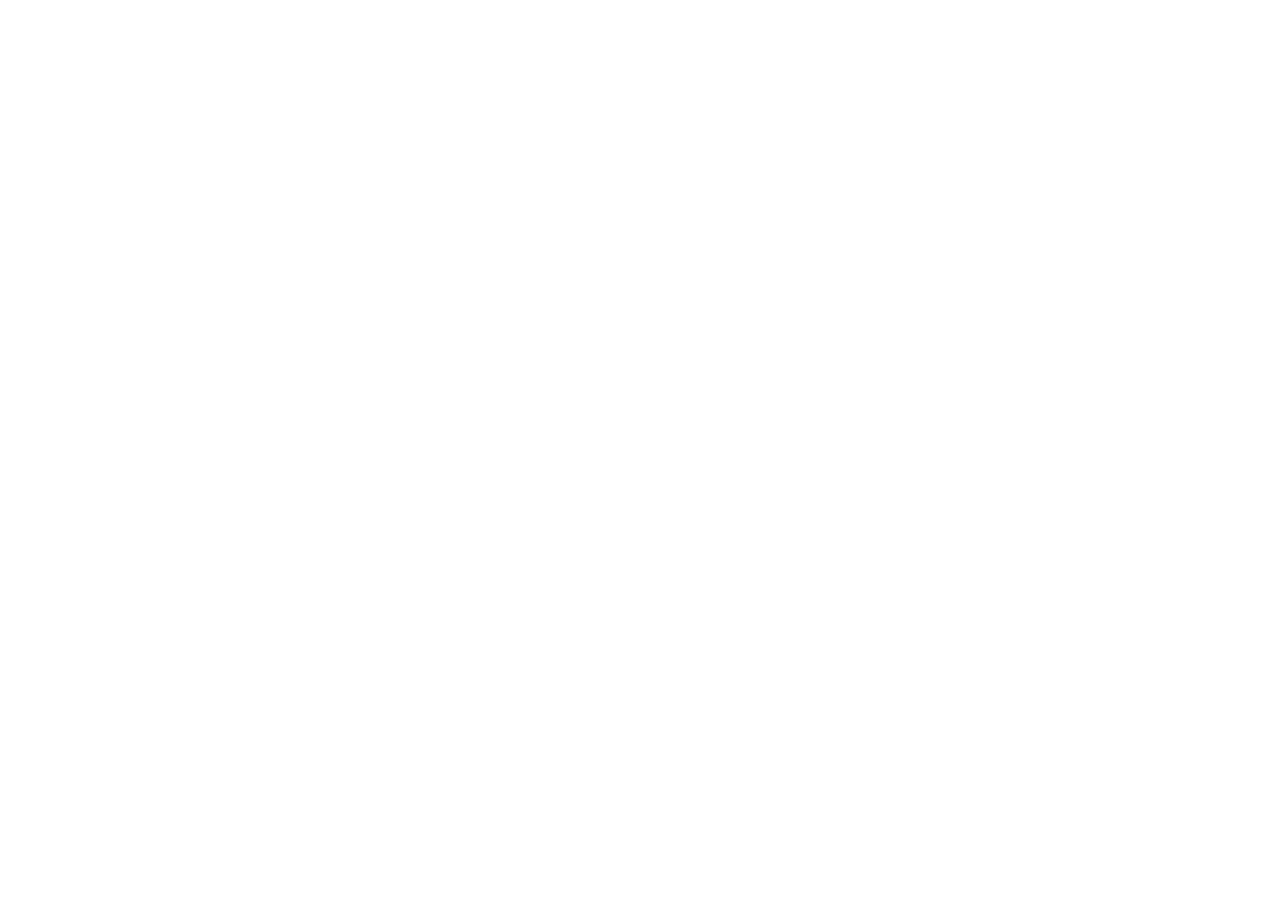
==== index.html @ 6504b653 "added HTML and CSS files to repo" ====
<!DOCTYPE html>
<html lang="en-US">

  <head>
    <meta charset="UTF-8">
    <title>Stock Title</title>
    <link rel="stylesheet" href="assets/reset.css">
    <link rel="stylesheet" href="assets/style.css">
  </head>
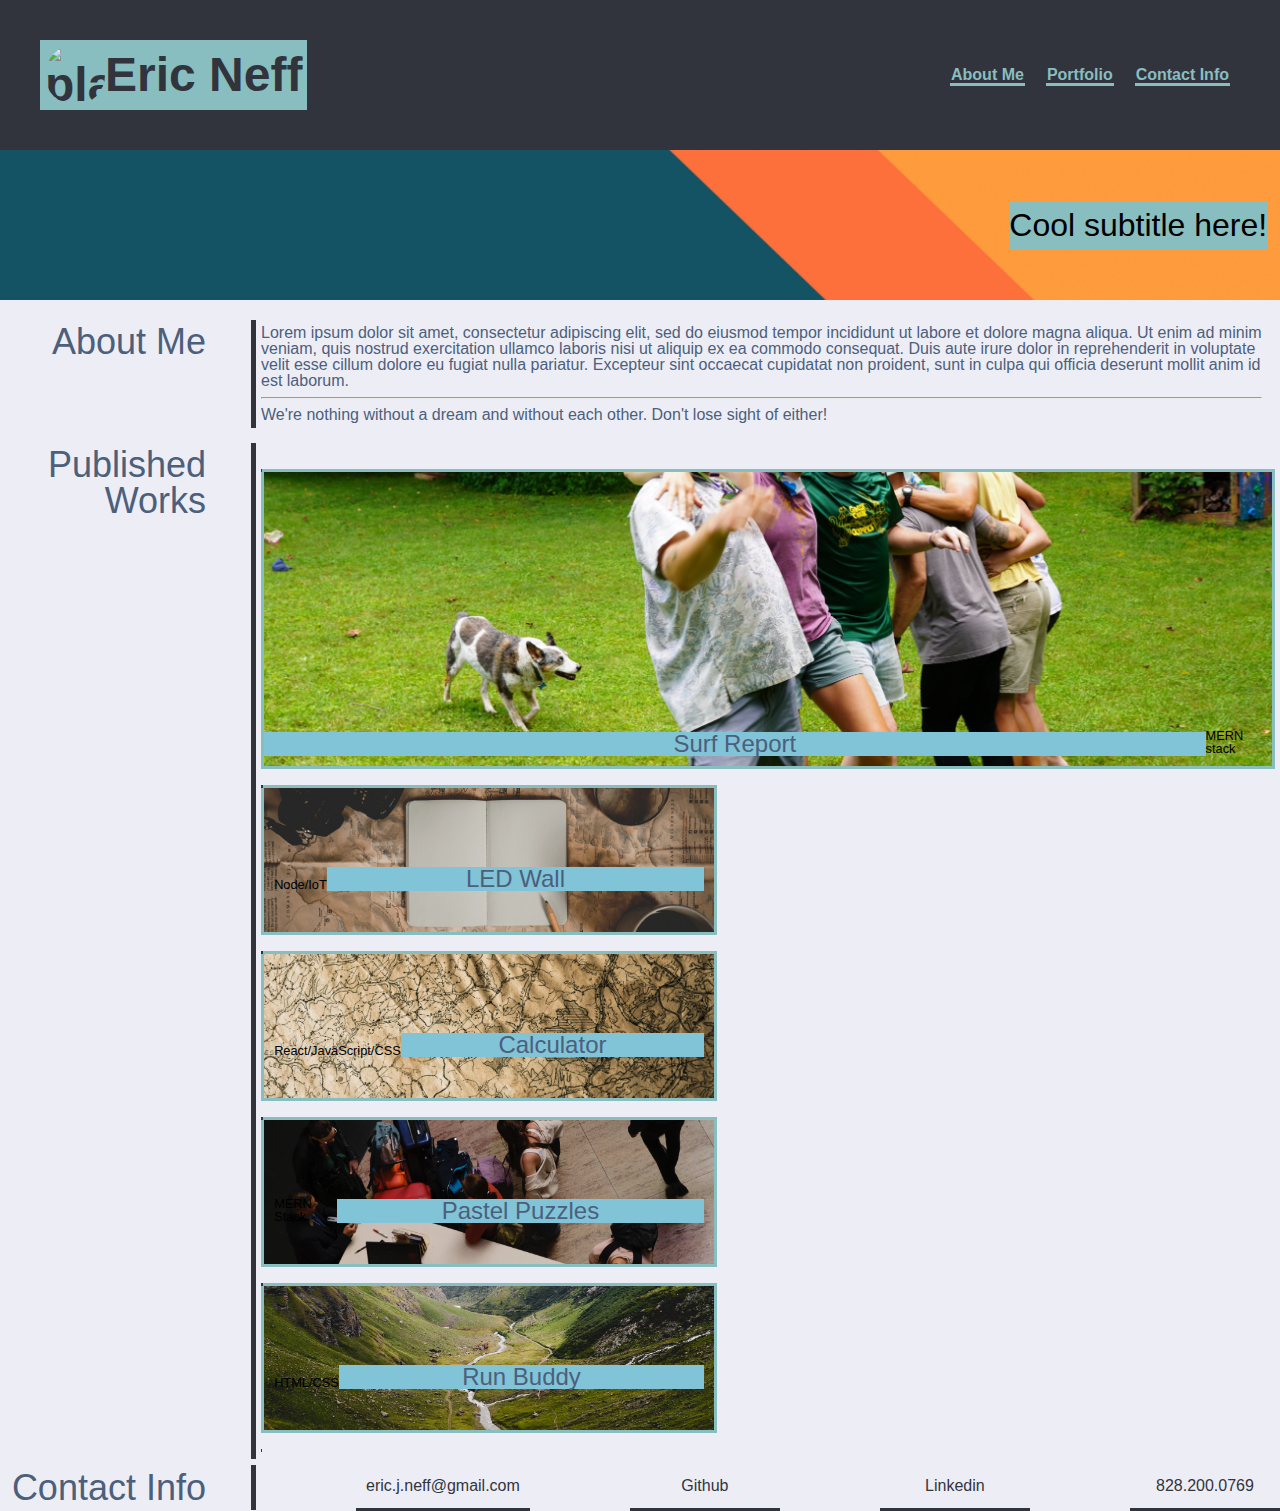
==== commit aa43b698: "tweaked HTML file and file name" ====
--- a/index.html
+++ b/index.html
@@ -3,7 +3,99 @@
 
   <head>
     <meta charset="UTF-8">
-    <title>Stock Title</title>
-    <link rel="stylesheet" href="assets/reset.css">
-    <link rel="stylesheet" href="assets/style.css">
-  </head>+    <title>Professional Web Developer Portfolio Page</title>
+    <meta name="viewport" content="width=device-width,initial-scale=1"/>
+    <link rel="stylesheet" href="assets/styles/reset.css">
+    <link rel="stylesheet" href="assets/styles/style.css">
+  </head>
+
+  <body>
+    <!-- Header -->
+    <header>
+      
+      <h1> <img src="https://images.unsplash.com/photo-1536048810607-3dc7f86981cb?ixlib=rb-4.0.3&ixid=MnwxMjA3fDB8MHxwaG90by1wYWdlfHx8fGVufDB8fHx8&auto=format&fit=crop&w=435&q=80" alt="placeholder avatar"/>Eric Neff</h1>
+        <nav>
+            <ul>
+                <li><a href="#section1">About Me</a></li>
+                <li><a href="#section2">Portfolio</a></li>
+                <li><a href="#section3">Contact Info</a></li>
+            </ul>
+        </nav>
+    </header>
+
+    <!-- Navbar -->
+    <section class="subtitle">
+        <ul>Cool subtitle here!</ul>
+    </section>
+    </div>
+
+    <main>
+
+        <!-- About Me section start -->
+        <div class="info" id="section1">
+            <div class="title">
+                <h2>About Me</h2>
+            </div>
+            <section class="bio">
+                <p>Lorem ipsum dolor sit amet, consectetur adipiscing elit, sed do eiusmod tempor incididunt ut labore et dolore magna aliqua. Ut enim ad minim veniam, quis nostrud exercitation ullamco laboris nisi ut aliquip ex ea commodo consequat. Duis aute irure dolor in reprehenderit in voluptate velit esse cillum dolore eu fugiat nulla pariatur. Excepteur sint occaecat cupidatat non proident, sunt in culpa qui officia deserunt mollit anim id est laborum.</p>
+                <hr>
+                <p>We're nothing without a dream and without each other. Don't lose sight of either! </p>
+            </section>
+        </div>
+        <!-- About Me section end -->
+
+        <!-- Applications section -->
+        <div class="title">
+            <h2>Published Works</h2>
+        </div>
+        <div class="applications" id="section2">
+            <a href="https://www.google.com" id="main" target="_blank">
+                <div class="main-app">
+                <!-- <div class="box" id="main"> -->
+                    
+                        <h3>Surf Report</h3>
+                        <small>MERN stack</small>
+                    
+                <!-- </div> -->
+                </div>
+            </a>
+            <a href="https://www.noc.com">
+                <div class="box" id="LED">
+                    <h3>LED Wall</h3>
+                    <small>Node/IoT</small>
+                </div>
+            </a>
+            <a href="https://www.weather.gov" target="_blank">
+                <div class="box" id="calculator">
+                    <h3>Calculator</h3>
+                    <small>React/JavaScript/CSS</small>
+                </div>
+            </a>
+            <a href="https://www.nasa.gov" target="_blank">
+                <div class="box" id="pastel">
+                    <h3>Pastel Puzzles</h3>
+                    <small>MERN Stack</small>    
+                </div>
+            </a>
+            <a href="https://www.espn.com" target="_blank">
+                <div class="box" id="buddy">
+                    <h3>Run Buddy</h3>
+                    <small>HTML/CSS</small>
+                </div>
+            </a>
+
+        </div>
+    </main>
+
+    <!-- Footer -->
+    <footer id="section3">
+        <div class="title"><h2>Contact Info</h2></div>
+            <!-- <div class="content"> -->
+                <a href="mailto:eric.j.neff@gmail.com"><span>eric.j.neff@gmail.com</span></a>
+                <a href="https://github.com/neffej/">Github</a>
+                <a href="https://www.linkedin.com/in/eric-james-neff">Linkedin</a>
+                <a>828.200.0769</a>
+            <!-- </div> -->
+    </footer>
+    </body>
+    </html>
--- a/assets/styles/style.css
+++ b/assets/styles/style.css
@@ -0,0 +1,397 @@
+* {
+  box-sizing: border-box;
+}
+
+:root{
+  --text: #4c5f7b;
+  --teal: #88bebf;
+  --dark:#32343d;
+  --light: #ededf6; 
+}
+
+/* General settings */
+a {
+  outline:none;
+  text-decoration: none;
+  padding: 2px 1px 0;
+  border-bottom: 3px solid var(--dark);
+}
+
+body {
+  font-family: Verdana, Geneva, Tahoma, sans-serif;
+  margin: 0;
+  display: flex;
+  flex-direction: column;
+  min-height: 100vh;
+  justify-content: flex-start;
+}
+
+h1 {
+  font-size: 48px;
+  padding: 5px;
+}
+
+h2 {
+  display:inline-block;
+  margin: 2% 0;
+  padding: 0 5px;
+  min-width:200px;
+  font-size: 48px;
+  align-content: center;
+  /* border-right: 5px solid var(--dark); */
+}
+
+h3 {
+  text-align: center;
+  background-color: #81c3d7;
+  color: var(--text);
+  font-size:x-large;
+  width:100%;
+}
+
+
+/* Header Section start */
+header {
+  padding: 40px;
+  text-align: center;
+  background-color:var(--dark)  ;
+  color: var(--teal);
+  width:100%;
+  min-width: 768px;
+  display:flex;
+  justify-content: space-between;
+  align-items: center;
+
+}
+
+header h1{
+  display: flex;
+  align-items: center;
+  background-color: #88bebf;
+  color: #32343d;
+  font-weight: 800;
+
+}
+
+header img{
+  height: 60px;
+  width: 60px;
+  border-radius: 50%;
+  order: 0;
+}
+
+header nav{
+  order:3;
+}
+
+header li{
+  padding:5px;
+  border-bottom: 3px var(--teal);
+  color: var(--teal);
+}
+
+nav ul {
+  display: flex;
+  justify-content: space-between;
+  min-width: 300px;
+  padding:5px;
+  line-height:1.5;
+}
+
+nav a {
+  color: var(--teal);
+  font-weight: bold;
+  text-decoration: none;
+  border-bottom: solid var(--teal);
+}
+
+nav a:hover {
+  color: #fff;
+}
+/* Header Section end */
+
+/* Main section stylings */
+.title {
+  border-right: 5px solid var(--dark);
+  min-height: 100%;
+  text-align: right;
+  padding-right: 40px;
+  min-width: 20%;
+  max-width: 20%;
+}
+
+.title h2 {
+  font-size: 36px;
+}
+
+main {
+  display: flex;
+  flex-wrap: wrap;
+  flex-grow: 1;
+  background-color: #ededf6;
+  color: #4c5f7b;
+  min-width:768;
+  padding:5px 0px;
+}
+
+/* Main section end */
+
+/* Hero section start */
+.subtitle{
+  background-image: url("../images/banner3.jpg");
+  height:150px;
+  width:100%;
+  padding:4% 1%;
+  background-position: center;
+  background-repeat:no-repeat;
+  background-size:cover;
+  display:flex;  
+  flex-direction:row-reverse;
+  align-items: flex-end;
+}
+
+.subtitle ul{
+  font-size: 32px;
+  background-color:var(--teal);
+  line-height: 1.5;
+}
+/* Hero section end */
+
+/* About Me section stylings */
+.bio{
+  padding:5px;
+  display:inline-block;
+  min-width: 79%;
+  max-width: 79%
+  /* border-left: 3px solid var(--dark); */
+}
+
+.info {
+  padding:15px 0px;
+  display:flex;
+  background-color: var(--light);
+}
+/* About Me end */
+
+/* Applications stylings */
+#section2{
+  background-color: var(--light);
+ }
+
+.applications {
+  flex: 4;
+  width: 600 px;
+  height: auto;
+  background-color: #fff;
+  padding: 5px;
+  margin: 5px 0px;
+  /* display: block; */
+  flex-wrap: wrap;
+  /* justify-content: space-evenly;
+  align-items: flex-start;  */
+  /* border-left:3px solid var(--dark); */
+}
+
+
+.main-app{
+  background-image: url("../images/party shot.jpg");
+  height:300px;
+  width:100%;
+  /* margin-bottom: 0.5%; */
+  background-size:cover;
+  background-position:center;
+  display:flex;
+  align-items:flex-end;
+  padding-bottom:1%;
+  border: 3px solid var(--teal);
+}
+
+.main-app div{
+  background-color: var(--teal);
+  color: var(--text);
+  font-size:32px;
+  display:flex;
+  flex-direction:column;
+  align-items:flex-start;
+}
+
+div small{
+  font-size:80%;
+  color:black;
+  /* display:block; */
+}
+
+#calculator {
+  background-image: url("../images/nik-shuliahin-rkFIIE9PxH0-unsplash.jpg");
+  height:150px;
+  width:45%;
+  padding:4% 1%;
+  background-position: center;
+  background-repeat:no-repeat;
+  background-size:cover;
+  display:flex;  
+  flex-direction:row-reverse;
+  align-items: flex-end;
+  border: 3px solid var(--teal);
+}
+
+#LED{
+  background-image: url("../images/clay-banks-pNEmlb1CMZM-unsplash.jpg");
+  height:150px;
+  width:45%;
+  padding:4% 1%;
+  background-position: center;
+  background-repeat:no-repeat;
+  background-size:cover;
+  display:flex;  
+  flex-direction:row-reverse;
+  align-items: flex-end;
+  border: 3px solid var(--teal);
+}
+
+#pastel{
+  background-image: url("../images/marquise-de-photographie-HLbyCQDwQIg-unsplash.jpg");
+  height:150px;
+  width:45%;
+  padding:4% 1%;
+  background-position: center;
+  background-repeat:no-repeat;
+  background-size:cover;
+  display:flex;  
+  flex-direction:row-reverse;
+  align-items: flex-end;
+  border: 3px solid var(--teal);
+}
+
+#buddy{
+  background-image: url("../images/mario-alvarez-M1YdS0g8SRA-unsplash.jpg");
+  height:150px;
+  width:45%;
+  padding:4% 1%;
+  background-position: center;
+  background-repeat:no-repeat;
+  background-size:cover;
+  display:flex;  
+  flex-direction:row-reverse;
+  align-items: flex-end;
+  border: 3px solid var(--teal);
+}
+ 
+/* Applications end */
+
+/* Footer styling */
+footer {
+  width: 100%;
+  bottom: 0;
+  /* padding: 5px 10px; */
+  text-align: center;
+  background-color: var(--light);
+  color: var(--text);
+  margin-top: auto;
+  display:flex;
+  justify-content: space-between;
+  align-items: center;
+}
+
+footer a{
+  color:var(--dark);
+  display: inline-block;
+  justify-content: space-between;
+  min-width: 150px;
+  line-height:1.5;
+  border-bottom: 3px var(--dark);
+  padding:10px;
+}
+
+#section3 a{
+  border-bottom: 3px solid var(--dark);
+}
+/* Footer end */
+
+/* Active stylings */
+#main:hover {
+  border-width:5px;
+  box-shadow:inset black; 
+}
+
+@media screen and (max-width: 768px) {
+  header {
+    flex-direction: column;
+  }
+
+  .title{
+    min-width:100%;
+    max-width:100%;
+    border:0 0 3px 0 solid var(--dark;)
+  }
+
+  .bio{
+    min-width:100%;
+    max-width:100%;
+  }
+
+  .info{
+    flex-direction:column;
+  }
+  .applications{
+    flex-direction: column;
+  }
+  main {
+    flex-direction: column;
+  }
+
+  }
+}
+
+/* Active stylings end */
+
+
+
+/* Unused stylings below: */
+
+
+/* aside {
+  width: 10%;
+  box-shadow: inset 5px 0 5px -5px var(--dark);
+
+  padding: 15px;
+  text-align: left;
+  background-color: var(--light);
+  color: var(--text);
+} */
+
+/* h1 img{
+  padding:10px;
+} */
+
+/* .card {
+  border-width:0px;
+  border-color:black;
+  padding: 10px;
+  margin: 20px;
+  flex: 0 0 300px;
+  border-radius: 25px;
+  background-color: var(--light);
+}
+
+.card h3 {
+  padding: 20px;
+  margin: 0;
+  border-radius:  25px 25px 0px 0px ;
+  color:black;
+  font-weight: 700;
+}
+
+.card p {
+  text-align: center;
+}
+
+.card img {
+  width: 100%;
+  border-radius:  0 0 15px 15px;
+} */
+
+/* div > * .box {
+  background-color: var(--teal);
+  display:block;
+} */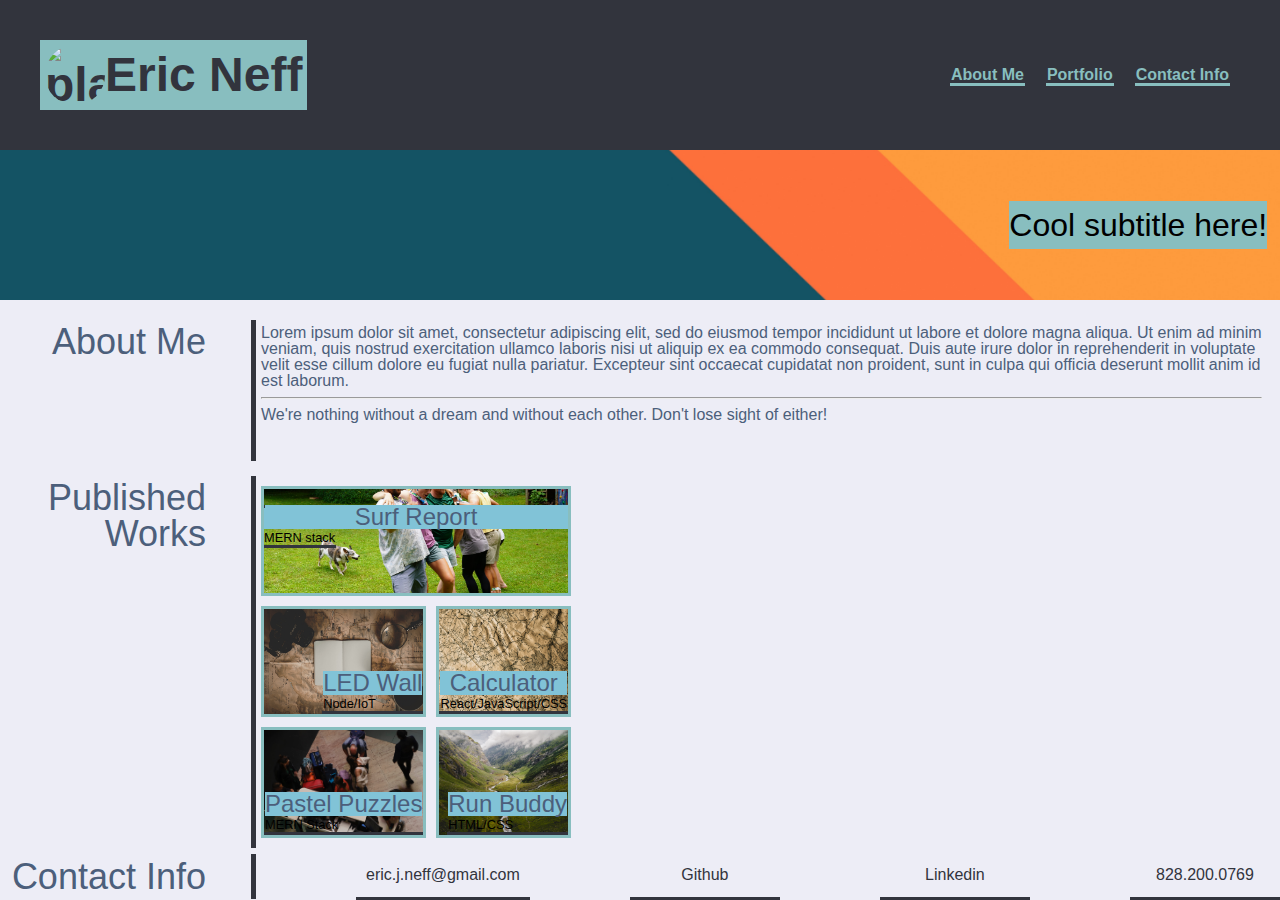
==== commit 84c3dd9f: "created grid display for images" ====
--- a/index.html
+++ b/index.html
@@ -49,40 +49,49 @@
             <h2>Published Works</h2>
         </div>
         <div class="applications" id="section2">
-            <a href="https://www.google.com" id="main" target="_blank">
-                <div class="main-app">
+            
+                <div class="one">
+                <a href="https://www.google.com" id="main" target="_blank">
                 <!-- <div class="box" id="main"> -->
                     
                         <h3>Surf Report</h3>
                         <small>MERN stack</small>
                     
                 <!-- </div> -->
+                </a>
                 </div>
-            </a>
-            <a href="https://www.noc.com">
-                <div class="box" id="LED">
+            
+            
+                <div class="two" id="LED">
+                    <a href="https://www.noc.com">
                     <h3>LED Wall</h3>
                     <small>Node/IoT</small>
+                    </a>
                 </div>
-            </a>
-            <a href="https://www.weather.gov" target="_blank">
-                <div class="box" id="calculator">
+            
+            
+                <div class="three" id="calculator">
+                    <a href="https://www.weather.gov" target="_blank">
                     <h3>Calculator</h3>
                     <small>React/JavaScript/CSS</small>
+                    </a>
                 </div>
-            </a>
-            <a href="https://www.nasa.gov" target="_blank">
-                <div class="box" id="pastel">
+            
+
+                <div class="four" id="pastel">
+                    <a href="https://www.nasa.gov" target="_blank">
                     <h3>Pastel Puzzles</h3>
                     <small>MERN Stack</small>    
+                </a>
                 </div>
-            </a>
-            <a href="https://www.espn.com" target="_blank">
-                <div class="box" id="buddy">
+
+ 
+                <div class="five" id="buddy">
+                    <a href="https://www.espn.com" target="_blank">
                     <h3>Run Buddy</h3>
                     <small>HTML/CSS</small>
+                    </a>
                 </div>
-            </a>
 
         </div>
     </main>
--- a/assets/styles/style.css
+++ b/assets/styles/style.css
@@ -179,40 +179,79 @@
  }
 
 .applications {
-  flex: 4;
-  width: 600 px;
-  height: auto;
+  display:grid;
+  grid-template-columns: 3, 1fr;
+  gap: 10px;
+  grid-auto-rows: minmax(100px, auto);
+
+  /* width: 600 px; */
+  /* height: auto; */
   background-color: #fff;
   padding: 5px;
   margin: 5px 0px;
   /* display: block; */
-  flex-wrap: wrap;
+  /* flex-wrap: wrap; */
   /* justify-content: space-evenly;
   align-items: flex-start;  */
   /* border-left:3px solid var(--dark); */
 }
 
-
-.main-app{
+.one {
+  grid-column-start:1;
+  grid-column-end:3;
+  grid-row-start:1;
+  grid-row-end:2;
+
+}
+
+.two{
+  grid-column:1;
+  grid-row:2;
+}
+
+.three{
+  grid-column:2;
+  grid-row:2;
+}
+
+.four{
+  grid-column:1;
+  grid-row:3;
+}
+
+.five{
+  grid-column:2;
+  grid-row:3;
+}
+
+
+
+.one{
   background-image: url("../images/party shot.jpg");
-  height:300px;
-  width:100%;
+  /* height:300px;
+  width:100%; */
   /* margin-bottom: 0.5%; */
   background-size:cover;
   background-position:center;
-  display:flex;
-  align-items:flex-end;
+  /* display:flex;
+  align-items:flex-end; */
   padding-bottom:1%;
   border: 3px solid var(--teal);
-}
-
-.main-app div{
+  opacity:1.0;
+}
+
+.one:hover{
+  box-shadow: inset 0 0 30px var(--teal);
+  opacity: 0.5;
+}
+
+.one div{
   background-color: var(--teal);
   color: var(--text);
   font-size:32px;
-  display:flex;
+  /* display:flex;
   flex-direction:column;
-  align-items:flex-start;
+  align-items:flex-start; */
 }
 
 div small{
@@ -221,60 +260,70 @@
   /* display:block; */
 }
 
+.applications>div {
+  border: 3px solid var(--teal);
+  opacity:1.0;
+}
+
+.applications>div:hover{
+  box-shadow: inset 0 0 30px var(--teal);
+  opacity: 0.5;
+}
+
 #calculator {
   background-image: url("../images/nik-shuliahin-rkFIIE9PxH0-unsplash.jpg");
-  height:150px;
-  width:45%;
-  padding:4% 1%;
+  /* height:150px;
+  width:45%; */
+  /* padding:4% 1%; */
   background-position: center;
   background-repeat:no-repeat;
   background-size:cover;
   display:flex;  
   flex-direction:row-reverse;
   align-items: flex-end;
-  border: 3px solid var(--teal);
+
 }
 
 #LED{
   background-image: url("../images/clay-banks-pNEmlb1CMZM-unsplash.jpg");
-  height:150px;
+  /* height:150px;
   width:45%;
-  padding:4% 1%;
+  padding:4% 1%; */
   background-position: center;
   background-repeat:no-repeat;
   background-size:cover;
   display:flex;  
   flex-direction:row-reverse;
   align-items: flex-end;
-  border: 3px solid var(--teal);
+  /* border: 3px solid var(--teal); */
 }
 
 #pastel{
   background-image: url("../images/marquise-de-photographie-HLbyCQDwQIg-unsplash.jpg");
-  height:150px;
+  /* height:150px;
   width:45%;
-  padding:4% 1%;
+  padding:4% 1%; */
   background-position: center;
   background-repeat:no-repeat;
   background-size:cover;
   display:flex;  
   flex-direction:row-reverse;
   align-items: flex-end;
-  border: 3px solid var(--teal);
+  /* border: 3px solid var(--teal); */
 }
 
 #buddy{
   background-image: url("../images/mario-alvarez-M1YdS0g8SRA-unsplash.jpg");
-  height:150px;
+  /* height:150px;
   width:45%;
-  padding:4% 1%;
+  padding:4% 1%; */
   background-position: center;
   background-repeat:no-repeat;
   background-size:cover;
   display:flex;  
   flex-direction:row-reverse;
   align-items: flex-end;
-  border: 3px solid var(--teal);
+  /* border: 3px solid var(--teal); */
 }
  
 /* Applications end */
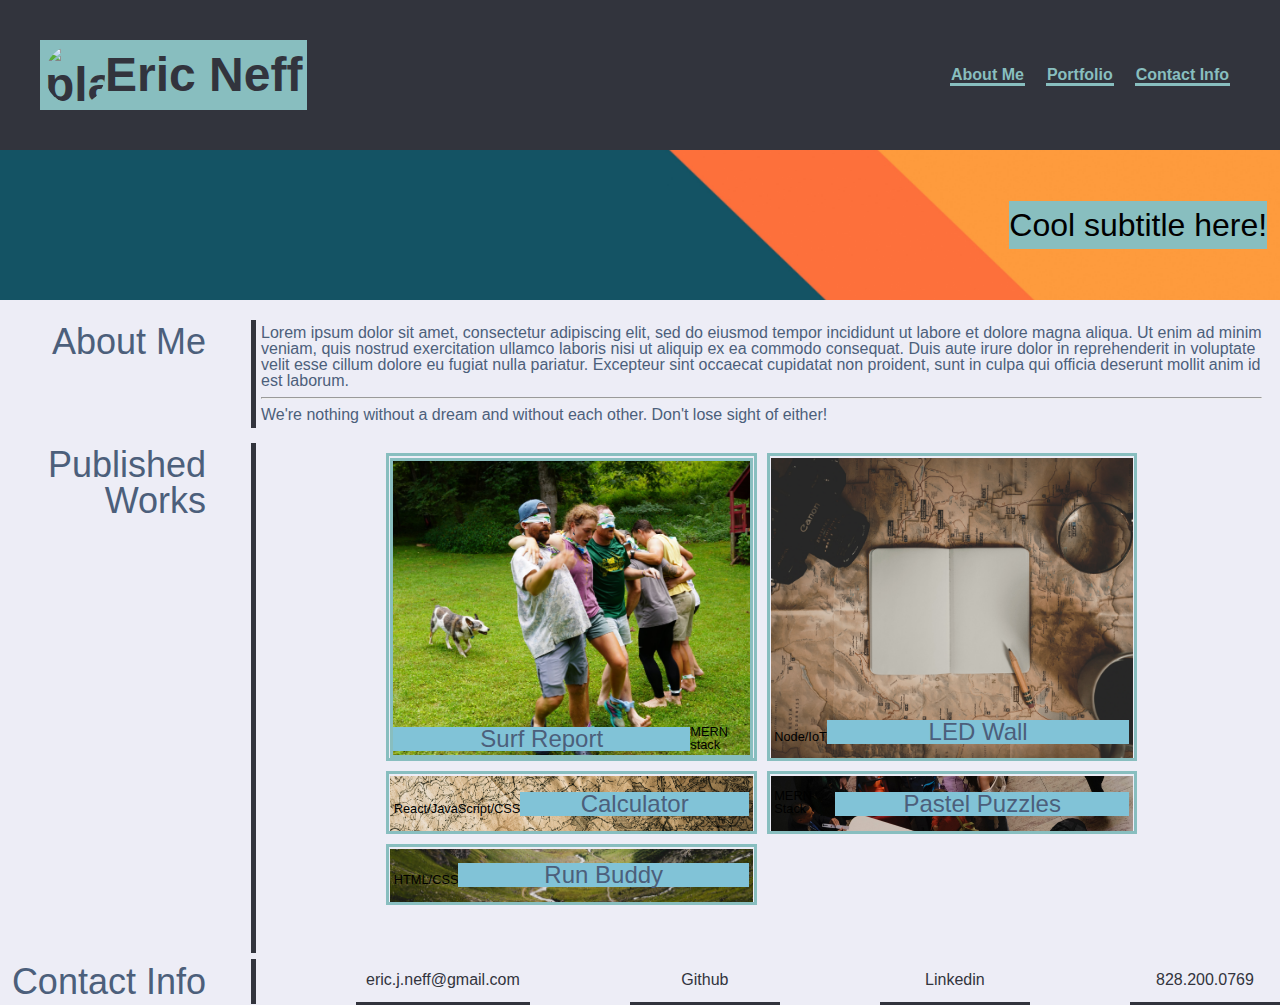
==== commit 76edc260: "edited grid stylings in Portfolio section" ====
--- a/index.html
+++ b/index.html
@@ -49,50 +49,47 @@
             <h2>Published Works</h2>
         </div>
         <div class="applications" id="section2">
-            
+            <div class="applications-grid">
+            <a href="https://www.google.com" id="main" target="_blank">
                 <div class="one">
-                <a href="https://www.google.com" id="main" target="_blank">
                 <!-- <div class="box" id="main"> -->
                     
                         <h3>Surf Report</h3>
                         <small>MERN stack</small>
                     
                 <!-- </div> -->
-                </a>
                 </div>
-            
-            
+            </a>            
+ 
+            <a href="https://www.noc.com">
                 <div class="two" id="LED">
-                    <a href="https://www.noc.com">
+
                     <h3>LED Wall</h3>
                     <small>Node/IoT</small>
-                    </a>
+
                 </div>
+            </a>            
             
-            
+            <a href="https://www.weather.gov" target="_blank">
                 <div class="three" id="calculator">
-                    <a href="https://www.weather.gov" target="_blank">
                     <h3>Calculator</h3>
                     <small>React/JavaScript/CSS</small>
-                    </a>
                 </div>
+            </a>
             
-
+            <a href="https://www.nasa.gov" target="_blank">
                 <div class="four" id="pastel">
-                    <a href="https://www.nasa.gov" target="_blank">
                     <h3>Pastel Puzzles</h3>
                     <small>MERN Stack</small>    
-                </a>
                 </div>
-
- 
+            </a>
+            <a href="https://www.espn.com" target="_blank"> 
                 <div class="five" id="buddy">
-                    <a href="https://www.espn.com" target="_blank">
                     <h3>Run Buddy</h3>
                     <small>HTML/CSS</small>
-                    </a>
                 </div>
-
+            </a>
+            </div>
         </div>
     </main>
 
--- a/assets/styles/style.css
+++ b/assets/styles/style.css
@@ -1,3 +1,9 @@
+/* This CSS file is a work in progress.  Commented-out stylings abound simply because I am unsure of the way 
+forward, and I do not want to throw something away before I know it's useless. 
+
+I hope to clean this page up over the course of the year and matriculate with a trim, clean, logical CSS file.
+Until then, please disregard the mess :).  */
+
 * {
   box-sizing: border-box;
 }
@@ -179,10 +185,11 @@
  }
 
 .applications {
-  display:grid;
-  grid-template-columns: 3, 1fr;
-  gap: 10px;
-  grid-auto-rows: minmax(100px, auto);
+  width: 79%;
+  display:flex;
+  height:500px;
+  justify-content: center;;
+
 
   /* width: 600 px; */
   /* height: auto; */
@@ -196,6 +203,14 @@
   /* border-left:3px solid var(--dark); */
 }
 
+.applications-grid{
+  width:75%;
+  display: grid;
+  grid-template-columns: repeat(2,1fr);
+  grid-template-rows:repeat(4,1fr);
+  gap: 10px;
+}
+
 .one {
   grid-column-start:1;
   grid-column-end:3;
@@ -228,13 +243,13 @@
 
 .one{
   background-image: url("../images/party shot.jpg");
-  /* height:300px;
-  width:100%; */
+  height:300px;
+  width:100%;
   /* margin-bottom: 0.5%; */
   background-size:cover;
   background-position:center;
-  /* display:flex;
-  align-items:flex-end; */
+  display:flex;
+  align-items:flex-end;
   padding-bottom:1%;
   border: 3px solid var(--teal);
   opacity:1.0;
@@ -260,21 +275,21 @@
   /* display:block; */
 }
 
-.applications>div {
+.applications-grid>a {
   border: 3px solid var(--teal);
   opacity:1.0;
 }
 
-.applications>div:hover{
+.applications-grid>a:hover{
   box-shadow: inset 0 0 30px var(--teal);
   opacity: 0.5;
 }
 
 #calculator {
   background-image: url("../images/nik-shuliahin-rkFIIE9PxH0-unsplash.jpg");
-  /* height:150px;
-  width:45%; */
-  /* padding:4% 1%; */
+  height:100%;
+  width:100%; 
+  padding:4% 1%;
   background-position: center;
   background-repeat:no-repeat;
   background-size:cover;
@@ -286,9 +301,9 @@
 
 #LED{
   background-image: url("../images/clay-banks-pNEmlb1CMZM-unsplash.jpg");
-  /* height:150px;
-  width:45%;
-  padding:4% 1%; */
+  height:100%;
+  width:100%;
+  padding:4% 1%;
   background-position: center;
   background-repeat:no-repeat;
   background-size:cover;
@@ -300,9 +315,9 @@
 
 #pastel{
   background-image: url("../images/marquise-de-photographie-HLbyCQDwQIg-unsplash.jpg");
-  /* height:150px;
-  width:45%;
-  padding:4% 1%; */
+  height:100%px;
+  width:100%;
+  padding:4% 1%;
   background-position: center;
   background-repeat:no-repeat;
   background-size:cover;
@@ -314,9 +329,9 @@
 
 #buddy{
   background-image: url("../images/mario-alvarez-M1YdS0g8SRA-unsplash.jpg");
-  /* height:150px;
-  width:45%;
-  padding:4% 1%; */
+  height:100%;
+  width:100%;
+  padding:4% 1%;
   background-position: center;
   background-repeat:no-repeat;
   background-size:cover;
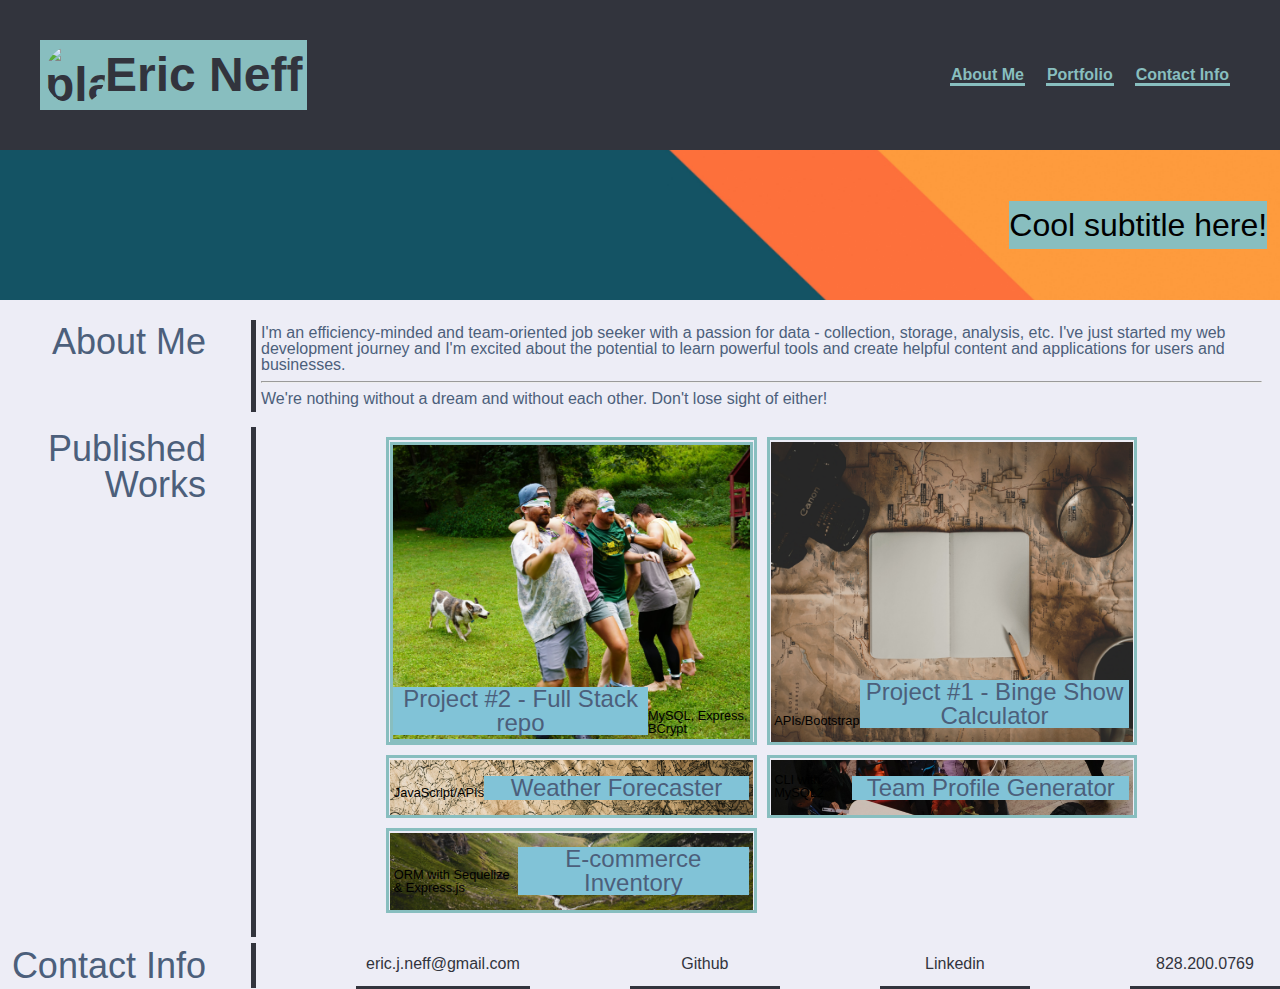
==== commit 237e8ec6: "added pertinent links" ====
--- a/index.html
+++ b/index.html
@@ -37,7 +37,7 @@
                 <h2>About Me</h2>
             </div>
             <section class="bio">
-                <p>Lorem ipsum dolor sit amet, consectetur adipiscing elit, sed do eiusmod tempor incididunt ut labore et dolore magna aliqua. Ut enim ad minim veniam, quis nostrud exercitation ullamco laboris nisi ut aliquip ex ea commodo consequat. Duis aute irure dolor in reprehenderit in voluptate velit esse cillum dolore eu fugiat nulla pariatur. Excepteur sint occaecat cupidatat non proident, sunt in culpa qui officia deserunt mollit anim id est laborum.</p>
+                <p>I'm an efficiency-minded and team-oriented job seeker with a passion for data - collection, storage, analysis, etc. I've just started my web development journey and I'm excited about the potential to learn powerful tools and create helpful content and applications for users and businesses.</p>
                 <hr>
                 <p>We're nothing without a dream and without each other. Don't lose sight of either! </p>
             </section>
@@ -50,43 +50,43 @@
         </div>
         <div class="applications" id="section2">
             <div class="applications-grid">
-            <a href="https://www.google.com" id="main" target="_blank">
+            <a href="https://github.com/jeremystevens515/game-track" id="main" target="_blank">
                 <div class="one">
                 <!-- <div class="box" id="main"> -->
                     
-                        <h3>Surf Report</h3>
-                        <small>MERN stack</small>
+                        <h3>Project #2 - Full Stack repo</h3>
+                        <small>MySQL, Express, BCrypt</small>
                     
                 <!-- </div> -->
                 </div>
             </a>            
  
-            <a href="https://www.noc.com">
+            <a href="https://github.com/camh915/Binge-Show-Calculator-p01" target="_blank">
                 <div class="two" id="LED">
 
-                    <h3>LED Wall</h3>
-                    <small>Node/IoT</small>
+                    <h3>Project #1 - Binge Show Calculator</h3>
+                    <small>APIs/Bootstrap</small>
 
                 </div>
             </a>            
             
-            <a href="https://www.weather.gov" target="_blank">
+            <a href="https://github.com/neffej/weather-fiesta" target="_blank">
                 <div class="three" id="calculator">
-                    <h3>Calculator</h3>
-                    <small>React/JavaScript/CSS</small>
+                    <h3>Weather Forecaster</h3>
+                    <small>JavaScript/APIs</small>
                 </div>
             </a>
             
-            <a href="https://www.nasa.gov" target="_blank">
+            <a href="https://github.com/neffej/team-profile-generator" target="_blank">
                 <div class="four" id="pastel">
-                    <h3>Pastel Puzzles</h3>
-                    <small>MERN Stack</small>    
+                    <h3>Team Profile Generator</h3>
+                    <small>CLI with MySQL2</small>    
                 </div>
             </a>
-            <a href="https://www.espn.com" target="_blank"> 
+            <a href="https://github.com/neffej/orm-demo-pancake" target="_blank"> 
                 <div class="five" id="buddy">
-                    <h3>Run Buddy</h3>
-                    <small>HTML/CSS</small>
+                    <h3>E-commerce Inventory</h3>
+                    <small>ORM with Sequelize & Express.js</small>
                 </div>
             </a>
             </div>
